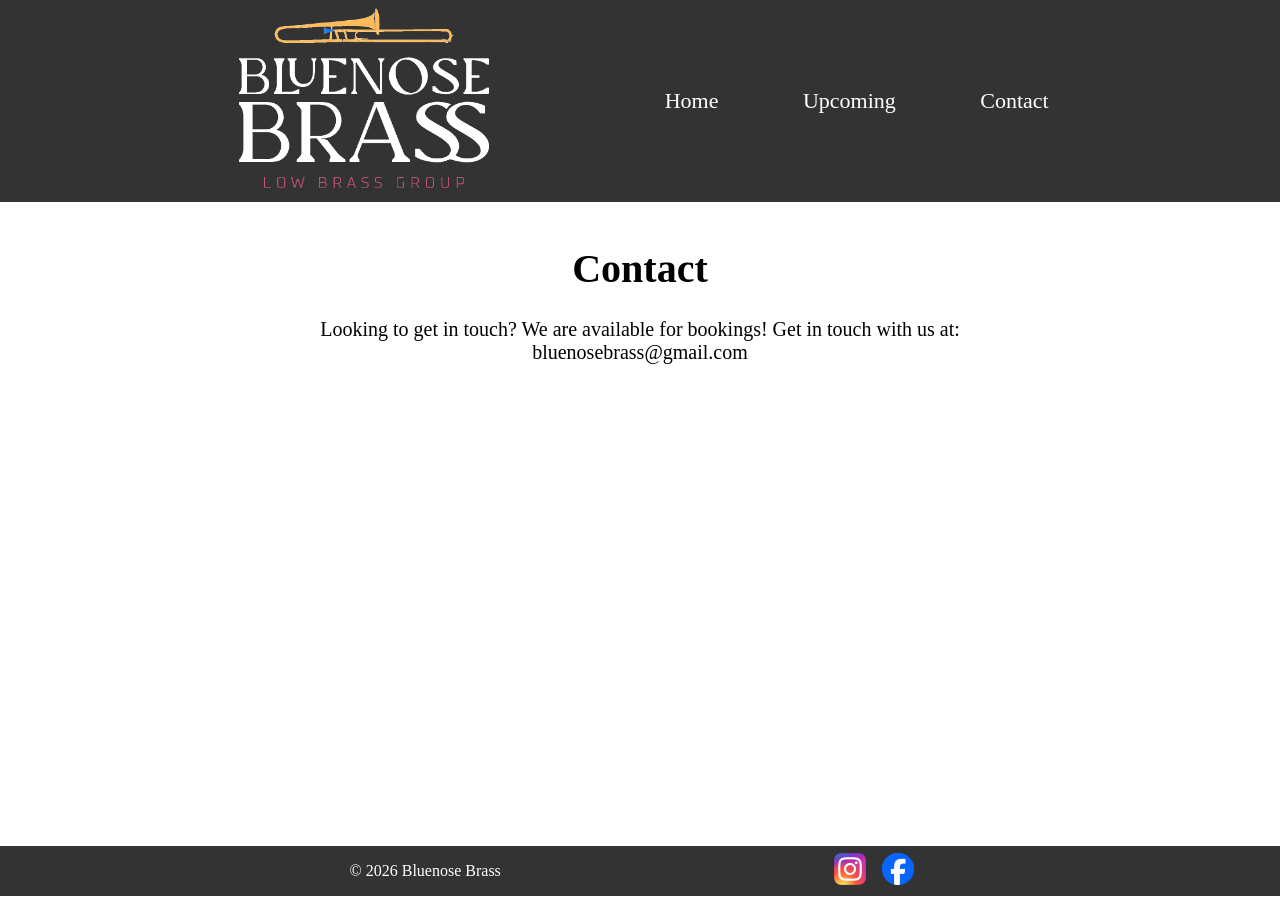
==== contact.html @ d305cb2e "Add files for site" ====
<!DOCTYPE html>
<html lang="en">

<head>
    <meta charset="UTF-8">
    <title>Bluenose Brass</title>
    <link href="styles.css" rel="stylesheet">
    <meta name="viewport" content="width=device-width,initial-scale=1">
    <script src="script.js"></script>
</head>

<body>
    <div class="menubanner">
        <div class="logoname">
            <a href="index.html">
                <img src="img/bb.png" alt="Bluenose Brass logo" class="logo" alt="Bluenose Brass Logo">
            </a>
        </div>
        <nav class="menuoptions">
            <a href="index.html" class="navbutton">Home</a>
            <a href="upcoming.html" class="navbutton">Upcoming</a>
            <a href="contact.html" class="navbutton">Contact</a>
            <a href="javascript:void(0);" class="icon" onclick="menuFunction()">&#9776</a>
        </nav>
    </div>
    <div class="mobilenav" id="menu">
        <a href="index.html" class="navbutton">Home</a>
        <a href="upcoming.html" class="navbutton">Upcoming</a>
        <a href="contact.html" class="navbutton">Contact</a>
    </div>
    <div class="maintext">
        <h1>Contact</h1>
        <p>Looking to get in touch? We are available for bookings! Get in touch with us at:
            <br>bluenosebrass@gmail.com
        </p>
    </div>
    <footer class="footer">
        <div class="copyright">
            <p>© 2026 Bluenose Brass</p>
        </div>
        <div class="iconlinks">
            <a href="https://www.instagram.com/bluenosebrassns/">
                <img src="img/Instagram_logo_2016.svg.png" alt="Instagram">
            </a>
            <a href="https://www.facebook.com/people/Bluenose-Brass/61586311084756/">
                <img src="img/2023_Facebook_icon.svg.png" alt="Facebook">
            </a>
        </div>
    </footer>
</body>

</html>
---- styles.css ----
:root {
    --colour1: black;
    --colour2: blue;
    --colour3: #333;
    --colour4: white;
}

body {
    margin: 0;
    padding: 0;
    text-align: center;
}

img {
    max-width: 100%
}

.logo {
    height: 195;
    width: 291;
    padding-left: 32px;
}

a {
    text-decoration: none;
}

.menubanner {
    font-size: 22px;
    display: flex;
    flex-direction: row;
    align-items: center;
    top: 0;
    background-color: var(--colour3);
    overflow: hidden;
    justify-content: space-evenly;
    max-height: 25%;
}

.logoname {
    color: var(--colour4);
    width: 250px;
    margin: 8px;
}

.maintext {
    padding: 16px;
    min-height: calc(100vh - 288px);
    font-size: 20px;
}

.video {
    max-width: 50%;
    max-height: 50%;
}

@media only screen and (min-width: 1200px) {
    .menuoptions {
        width: 30%;
    }
}

@media only screen and (max-width: 1199px) {
    .menuoptions {
        width: 40%;
    }
}

.menuoptions {
    display: flex;
    justify-content: flex-end;
    justify-content: space-between;
    float: right;
    padding-right: 16px;
    margin-right: 16px;
}

.menuoptions a:last-child {
    display: none;
}

.navbutton {
    color: var(--colour4);
}

.footer {
    background-color: var(--colour3);
    color: var(--colour4);
    padding: 0;
    width: 100%;
    overflow: hidden;
    display: flex;
    justify-content: space-evenly;
    align-items: center;
}

.iconlinks {
    max-width: 80px;
    display: flex;
    justify-content: space-between;
    margin-right: 32px;
    column-gap: 16px;
}

.copyright {
    margin-left: 16px;
}

.mobilenav {
    display: none;
    background-color: var(--colour3);
}

.mobilenav.responsive {
    display: flex;
    flex-direction: column;
    padding: 16px;
    justify-content: space-between;
    min-height: 240px;
    font-size: 24px;
}

@media screen and (max-width: 900px) {
    .menuoptions a:not(:last-child) {
        display: none;
    }

    .menuoptions a.icon {
        color: var(--colour4);
        display: block;
        float: right;
        position: relative;
        left: 20vw;
        font-size: 32px;
    }
}
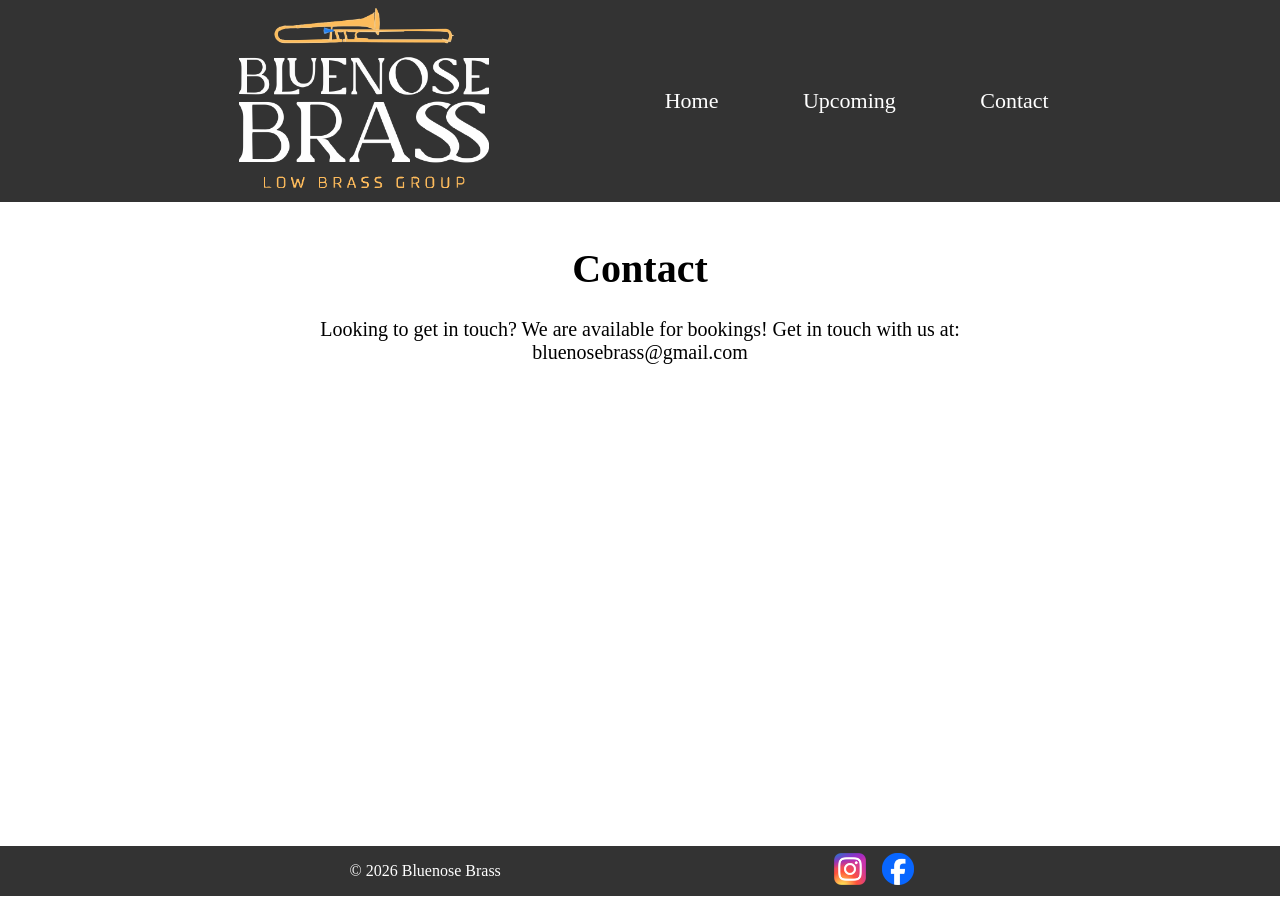
==== commit f88140b2: "Update contact.html" ====
--- a/contact.html
+++ b/contact.html
@@ -6,6 +6,7 @@
     <title>Bluenose Brass</title>
     <link href="styles.css" rel="stylesheet">
     <meta name="viewport" content="width=device-width,initial-scale=1">
+    <link rel="icon" href="img/bbicon.jpg">
     <script src="script.js"></script>
 </head>
 
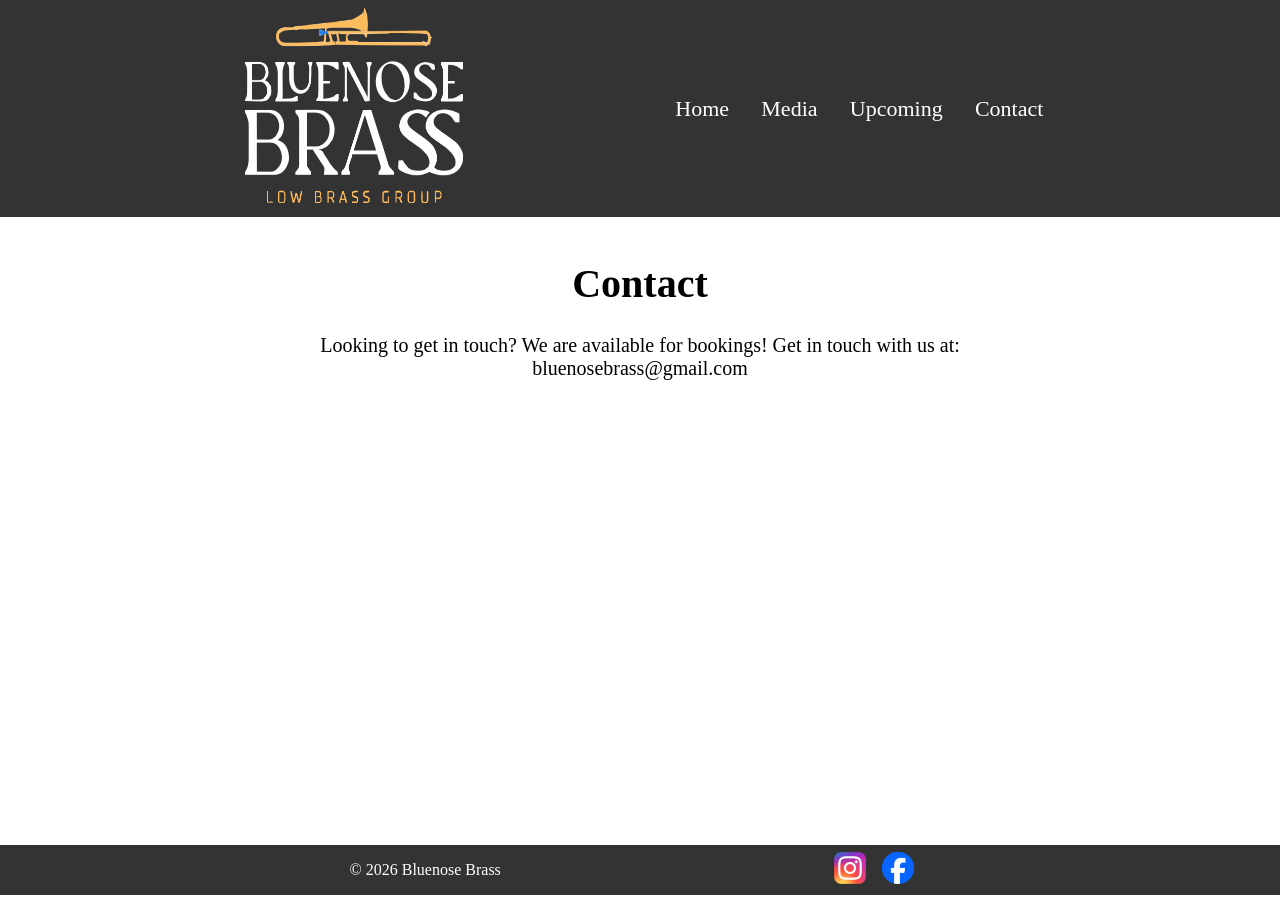
==== commit eeb520b0: "Set branch for website" ====
--- a/contact.html
+++ b/contact.html
@@ -6,7 +6,6 @@
     <title>Bluenose Brass</title>
     <link href="styles.css" rel="stylesheet">
     <meta name="viewport" content="width=device-width,initial-scale=1">
-    <link rel="icon" href="img/bbicon.jpg">
     <script src="script.js"></script>
 </head>
 
@@ -19,6 +18,7 @@
         </div>
         <nav class="menuoptions">
             <a href="index.html" class="navbutton">Home</a>
+            <a href="media.html" class="navbutton">Media</a>
             <a href="upcoming.html" class="navbutton">Upcoming</a>
             <a href="contact.html" class="navbutton">Contact</a>
             <a href="javascript:void(0);" class="icon" onclick="menuFunction()">&#9776</a>
@@ -26,8 +26,10 @@
     </div>
     <div class="mobilenav" id="menu">
         <a href="index.html" class="navbutton">Home</a>
+        <a href="media.html" class="navbutton">Media</a>
         <a href="upcoming.html" class="navbutton">Upcoming</a>
         <a href="contact.html" class="navbutton">Contact</a>
+        
     </div>
     <div class="maintext">
         <h1>Contact</h1>
--- a/styles.css
+++ b/styles.css
@@ -3,6 +3,10 @@
     --colour2: blue;
     --colour3: #333;
     --colour4: white;
+}
+
+* {
+  box-sizing: border-box;
 }
 
 body {
@@ -16,13 +20,20 @@
 }
 
 .logo {
-    height: 195;
-    width: 291;
+    height: 195px;
+    width: 291px;
     padding-left: 32px;
 }
 
 a {
     text-decoration: none;
+}
+
+p.events {
+    max-width: 70%;
+    position: relative;
+    left: 50%;
+    transform: translateX(-50%);
 }
 
 .menubanner {
@@ -45,13 +56,20 @@
 
 .maintext {
     padding: 16px;
-    min-height: calc(100vh - 288px);
+    min-height: calc(100vh - 272px);
     font-size: 20px;
 }
 
 .video {
     max-width: 50%;
     max-height: 50%;
+    position: relative;
+    left: 50%;
+    transform: translateX(-66%);
+}
+
+.desctext {
+    font-size: small;
 }
 
 @media only screen and (min-width: 1200px) {
@@ -133,4 +151,46 @@
         left: 20vw;
         font-size: 32px;
     }
+}
+
+
+
+
+div.gallery {
+  display: flex;
+  flex-wrap: wrap;
+  justify-content: center;
+}
+
+div.gallery-item {
+  margin: 5px;
+  border: 1px solid #ccc;
+  width: calc(25% - 20px);
+  
+}
+
+div.gallery-item:hover {
+  border: 1px solid #777;
+}
+
+div.gallery-item img {
+  width: 100%;
+  height: auto;
+}
+
+div.gallery-item div.desc {
+  padding: 15px;
+  text-align: center;
+}
+
+@media only screen and (max-width: 768px) {
+  div.gallery-item {
+    width: calc(50% - 20px);
+  }
+}
+
+@media only screen and (max-width: 480px) {
+  div.gallery-item {
+    width: calc(100% - 20px);
+  }
 }
